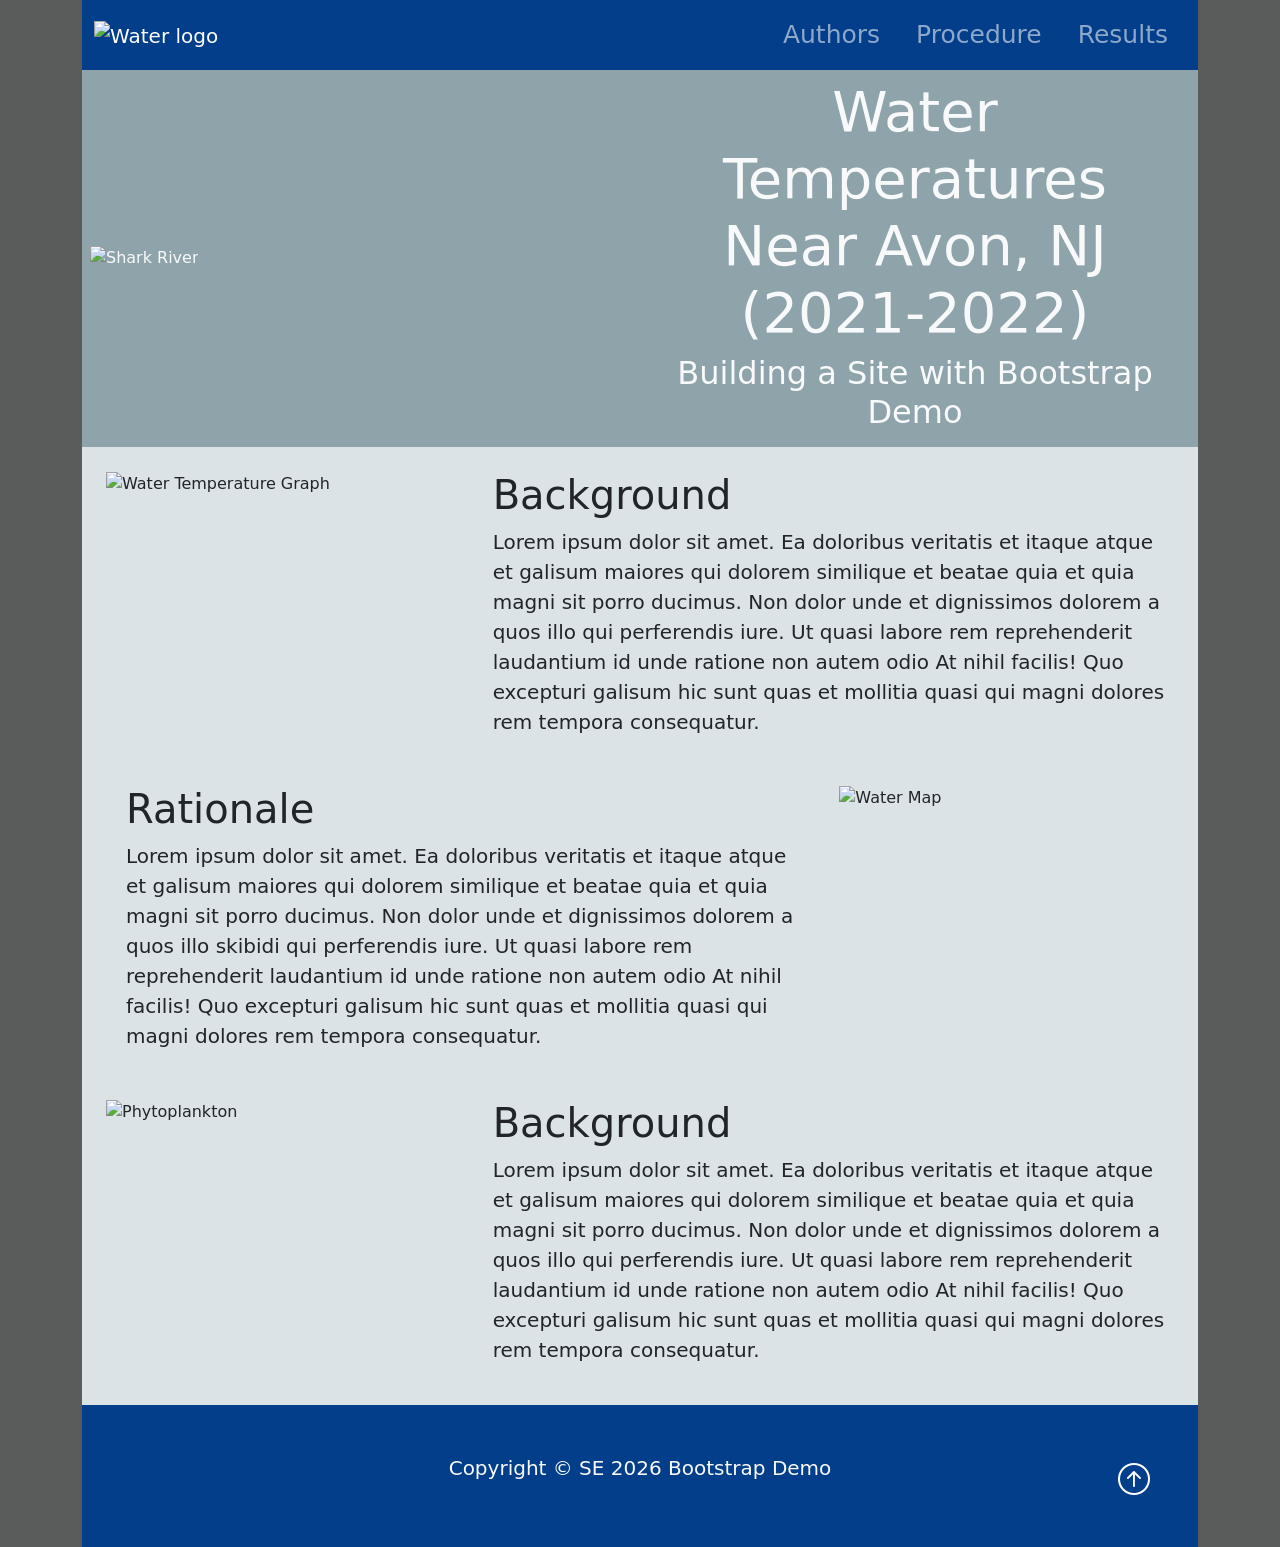
==== index.html @ b5b52da3 "added: template code from previous demo project" ====
<!DOCTYPE html>
<html lang="en">

<head>
    <meta charset="UTF-8">
    <meta name="viewport" content="width=device-width, initial-scale=1.0">
    <title>Activity 2.1.5 Class Demo</title>

    <link href="https://cdn.jsdelivr.net/npm/bootstrap@5.3.8/dist/css/bootstrap.min.css" rel="stylesheet"
        integrity="sha384-sRIl4kxILFvY47J16cr9ZwB07vP4J8+LH7qKQnuqkuIAvNWLzeN8tE5YBujZqJLB" crossorigin="anonymous">

    <link rel="stylesheet" href="https://cdn.jsdelivr.net/npm/bootstrap-icons@1.13.1/font/bootstrap-icons.min.css">
    <link rel="stylesheet" href="styles.css">

    <script src="https://cdn.jsdelivr.net/npm/bootstrap@5.3.8/dist/js/bootstrap.bundle.min.js"
        integrity="sha384-FKyoEForCGlyvwx9Hj09JcYn3nv7wiPVlz7YYwJrWVcXK/BmnVDxM+D2scQbITxI"
        crossorigin="anonymous"></script>


</head>

<body class="body">
    <div class="container-lg min-vh:100">
        <header>
            <!-- navigation bar -->
            <nav class="navbar navbar-expand-lg nav-background-color" data-bs-theme="dark">
                <div class="container">
                    <a href="#" class="navbar-brand">
                        <img src="img/droplet.png" alt="Water logo" class="d-inline-block-align-text-top w-50">
                    </a>

                    <!-- hamburger Menu Button -->
                    <button class="navbar-toggler" type="button" data-bs-toggle="collapse" data-bs-target="#navmenu">
                        <span class="navbar-toggler-icon"></span>
                    </button>

                    <!-- collapsible navbar menu with custom hover underline CSS animation -->
                    <div class="collapse navbar-collapse" id="navmenu"> <!-- links to hamburger icon -->
                        <ul class="navbar-nav ms-auto"> <!-- ms-auto provides auto margin spacing -->
                            <li class="nav-itm">
                                <a href="authors.html"
                                    class="nav-link hover-underline-animation nav-menu-item">Authors</a>
                            </li>
                            <li class="nav-itm">
                                <a href="procedure.html"
                                    class="nav-link hover-underline-animation nav-menu-item">Procedure</a>
                            </li>
                            <li class="nav-itm">
                                <a href="results.html"
                                    class="nav-link hover-underline-animation nav-menu-item">Results</a>
                            </li>
                        </ul>
                    </div>
                </div>
            </nav>
        </header>

        <!-- showcase -->
        <section class="showcase text-light p-2 text-center">
            <div class="container">
                <div class="row">
                    <div class="col-sm-6 p-0 d-flex align-items-center">
                        <img src="img/img-5509.jpg" alt="Shark River" class="img-fluid">
                        <!-- img-fluid won't expand image larger than the container and will scale
                             appropriately if the browser gets narrower than the image's set width -->
                    </div>
                    <div class="col-sm-6 p-0 d-flex align-items-center">
                        <div class="container">
                            <h1 class="display-4">Water Temperatures Near Avon, NJ (2021-2022)</h1>
                            <!-- display-4 will make the <h1> tag stand out -->
                            <h2>Building a Site with Bootstrap Demo</h2>
                        </div>
                    </div>
                </div>
            </div>
        </section>

         <!-- overview -->
        <section class="overview text-dark p-2 text-left">
            <div class="container">
                <div class="row">
                    <div class="col-sm-4 p-3">
                        <img src="img/19418.jpeg" alt="Water Temperature Graph" class="img-fluid">
                    </div>
                    <div class="col-sm-8 p-3">
                        <h1 class="overview-left-padding">Background</h1> <!-- overview-left-padding: custom padding left side -->
                        <p class="lead overview-font overview-left-padding">
                            Lorem ipsum dolor sit amet. Ea doloribus veritatis et itaque atque et 
                            galisum maiores qui dolorem similique et beatae quia et quia magni sit porro ducimus. 
                            Non dolor unde et dignissimos dolorem a quos illo qui perferendis iure. Ut quasi labore 
                            rem reprehenderit laudantium id unde ratione non autem odio At nihil facilis! Quo excepturi
                            galisum hic sunt quas et mollitia quasi qui magni dolores rem tempora consequatur. 
                        </p>
                    </div>
                </div>
                <div class="row">
                    <div class="col-sm-8 p-3">
                        <h1 class="overview-left-padding">Rationale</h1>
                        <p class="lead overview-font overview-left-padding">
                            Lorem ipsum dolor sit amet. Ea doloribus veritatis et itaque atque et 
                            galisum maiores qui dolorem similique et beatae quia et quia magni sit porro ducimus. 
                            Non dolor unde et dignissimos dolorem a quos illo skibidi qui perferendis iure. Ut quasi labore 
                            rem reprehenderit laudantium id unde ratione non autem odio At nihil facilis! Quo excepturi
                            galisum hic sunt quas et mollitia quasi qui magni dolores rem tempora consequatur. 
                        </p>
                    </div>
                    <div class="col-sm-4 p-3">
                        <img src="img/watermap.jpg" alt="Water Map" class="img-fluid">
                    </div>
                </div>
                <div class="row">
                    <div class="col-sm-4 p-3">
                        <img src="img/phytoplankton-pnas.jpg" alt="Phytoplankton" class="img-fluid">
                    </div>
                    <div class="col-sm-8 p-3">
                        <h1 class="overview-left-padding">Background</h1> <!-- overview-left-padding: custom padding left side -->
                        <p class="lead overview-font overview-left-padding">
                            Lorem ipsum dolor sit amet. Ea doloribus veritatis et itaque atque et 
                            galisum maiores qui dolorem similique et beatae quia et quia magni sit porro ducimus. 
                            Non dolor unde et dignissimos dolorem a quos illo qui perferendis iure. Ut quasi labore 
                            rem reprehenderit laudantium id unde ratione non autem odio At nihil facilis! Quo excepturi
                            galisum hic sunt quas et mollitia quasi qui magni dolores rem tempora consequatur. 
                        </p>
                    </div>
                </div>
            </div>
        </section>

        <!-- footer -->
         <footer class="p-5 footer text-light text-center position-relative">
            <div class="container">
                <p class="lead">Copyright &copy; SE 2026 Bootstrap Demo</p>
                <a href="#" class="position-absolute bottom-0 end-0 p-5">
                    <i class="bi-arrow-up-circle h2 icon-white"></i>
                </a>
            </div>
         </footer>
    </div>
</body>

</html>
---- styles.css ----
/* ----------------- Class CSS ----------------- */

.about{
    width:400px;
    margin: auto;
}

.about-team{
    color:rgb(82, 81, 81)
}

.authors{
    background-color: #dbe3e7;
}

.body{
    background-color: rgb(90, 92, 92);
}

.chartjs-sample{
    background-color: #8fa3ab;
}

.footer{                
    background-color: #023E8A;
}

.icon-white{            /* Arrow icon at bottom of page */
    color: #FFFFFF;
}

.nav-background-color{   /* navbar background color */
    background-color: #023E8A;
}

.nav-menu-item{               /* navbar link text properties */
    font-size:25px;
    margin-left: 10px;
    margin-right: 10px;
}

.overview{
    background-color: #dbe3e7;
}

.overview-left-padding{
    padding-left: 20px;
}

.overview-right-padding{  
    padding-right: 20px;
}

.procedure{
    background-color: #dbe3e7;
    padding: 1px;
}

.showcase{
    background-color: #8fa3ab; /*#0096c7*/
}

/* ----------------- ID CSS ----------------- */

/* -----------------Underline Animation CSS -----------------*/
#chart-wrapper{
    margin: auto;
    padding: 10px; 
    min-height: 400px;
    background-color: whitesmoke !important;
    justify-content: center;
    align-items: center;  
}



.hover-underline-animation {
    display: inline-block;
    position: relative;
    /*color: #0087ca;*/
  }
  
.hover-underline-animation:after {
    content: '';
    position: absolute;
    width: 100%;
    transform: scaleX(0);
    height: 2px;
    bottom: 0;
    left: 0;
    background-color: #eae6e6;
    /*transform-origin: bottom right;*/
    transition: transform 0.35s ease-out;
}
  
.hover-underline-animation:hover:after {
    transform: scaleX(1);
    /*transform-origin: bottom left;*/
}
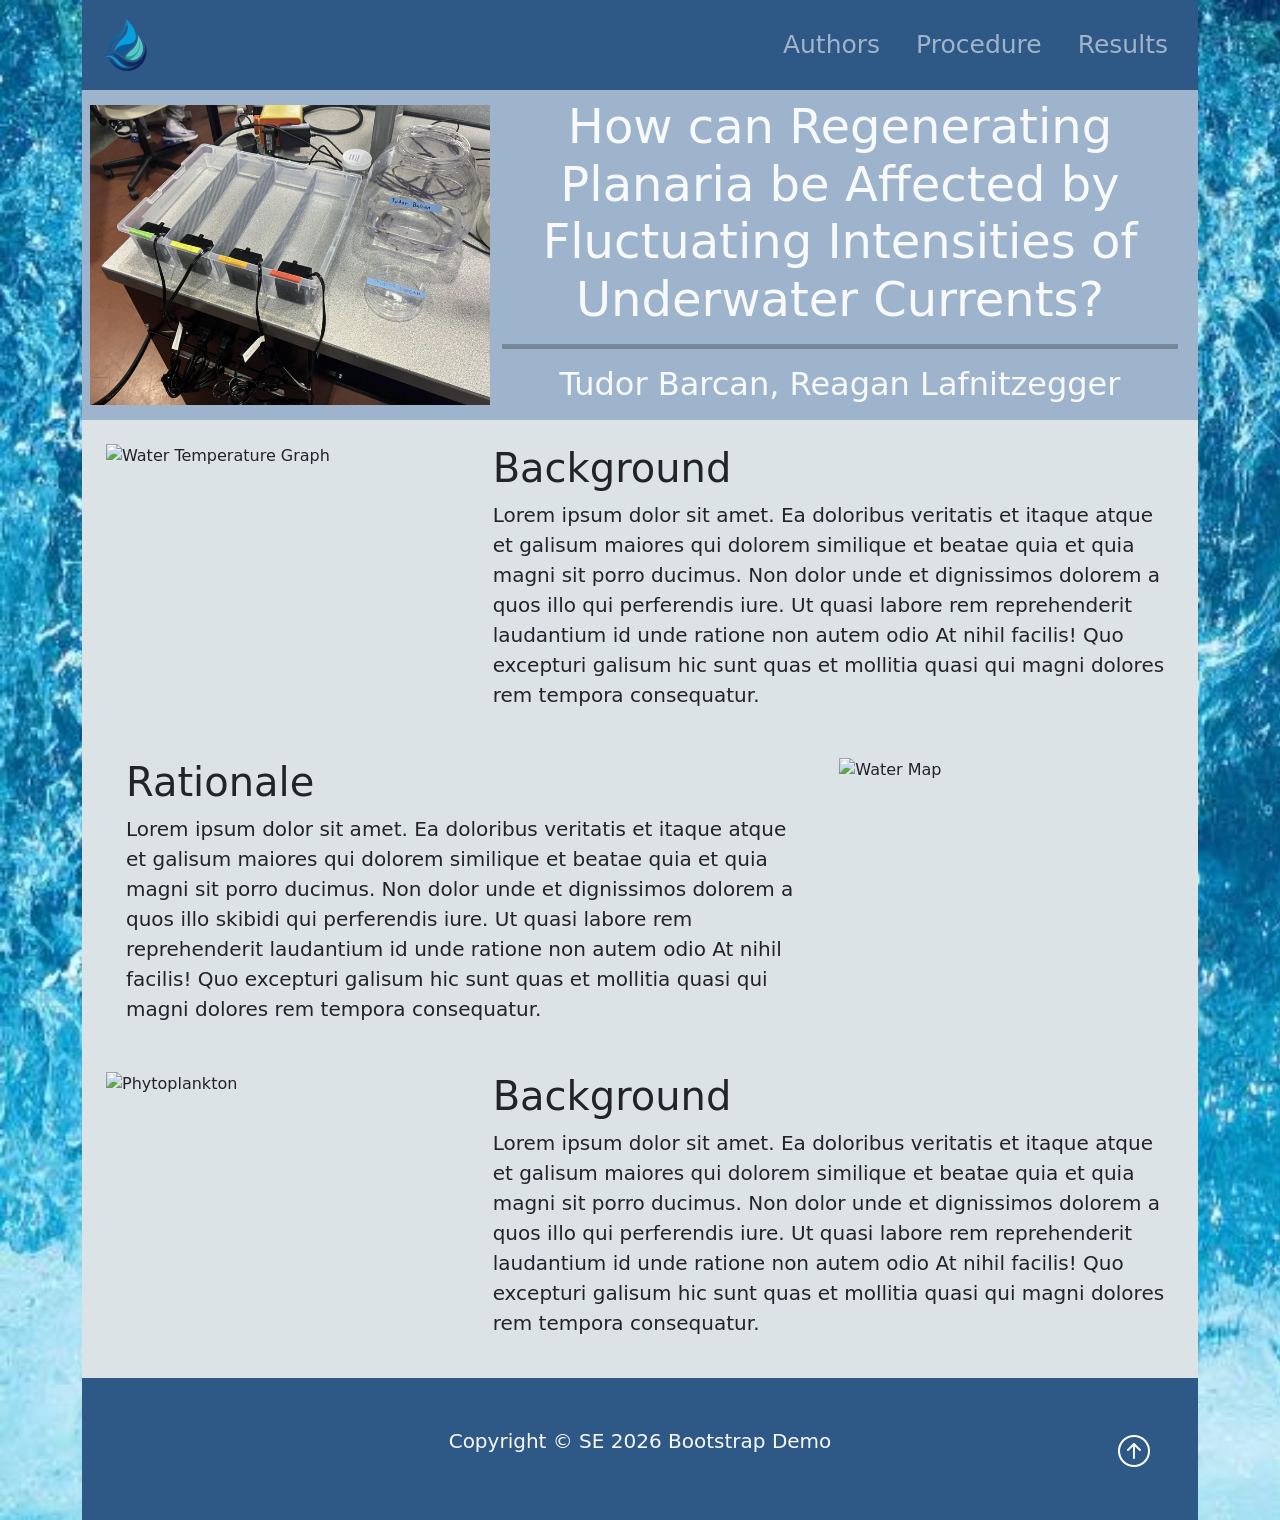
==== commit 1b01096e: "added: title in main page and new images" ====
--- a/index.html
+++ b/index.html
@@ -26,7 +26,7 @@
             <nav class="navbar navbar-expand-lg nav-background-color" data-bs-theme="dark">
                 <div class="container">
                     <a href="#" class="navbar-brand">
-                        <img src="img/droplet.png" alt="Water logo" class="d-inline-block-align-text-top w-50">
+                        <img src="img/water-logo.png" alt="Water logo" class="d-inline-block-align-text-top w-50">
                     </a>
 
                     <!-- hamburger Menu Button -->
@@ -59,16 +59,13 @@
         <section class="showcase text-light p-2 text-center">
             <div class="container">
                 <div class="row">
-                    <div class="col-sm-6 p-0 d-flex align-items-center">
-                        <img src="img/img-5509.jpg" alt="Shark River" class="img-fluid">
-                        <!-- img-fluid won't expand image larger than the container and will scale
-                             appropriately if the browser gets narrower than the image's set width -->
-                    </div>
-                    <div class="col-sm-6 p-0 d-flex align-items-center">
+                    <div class="col-sm-12 p-0 d-flex align-items-center">
+                        <img src="img/setup.png" width="400" height="300" alt="">
                         <div class="container">
-                            <h1 class="display-4">Water Temperatures Near Avon, NJ (2021-2022)</h1>
-                            <!-- display-4 will make the <h1> tag stand out -->
-                            <h2>Building a Site with Bootstrap Demo</h2>
+                            <h1 class="display-5">How can Regenerating Planaria 
+                                be Affected by Fluctuating Intensities of Underwater Currents?</h1>
+                            <hr class="horizontal-line">
+                            <h2>Tudor Barcan, Reagan Lafnitzegger</h2>
                         </div>
                     </div>
                 </div>
--- a/styles.css
+++ b/styles.css
@@ -14,7 +14,14 @@
 }
 
 .body{
-    background-color: rgb(90, 92, 92);
+    background-color: #2e5886;;
+    background-image: url(img/water-bg.jpg);
+    background-size: cover;
+}
+
+.logo {
+    transform: scale(0.50);
+    transform-origin: top left;
 }
 
 .chartjs-sample{
@@ -22,7 +29,7 @@
 }
 
 .footer{                
-    background-color: #023E8A;
+    background-color: #2e5886;
 }
 
 .icon-white{            /* Arrow icon at bottom of page */
@@ -30,7 +37,7 @@
 }
 
 .nav-background-color{   /* navbar background color */
-    background-color: #023E8A;
+    background-color: #2e5886;
 }
 
 .nav-menu-item{               /* navbar link text properties */
@@ -56,8 +63,14 @@
     padding: 1px;
 }
 
-.showcase{
-    background-color: #8fa3ab; /*#0096c7*/
+.showcase {
+    background-color: #9eb4cd;
+}
+
+.horizontal-line {
+    height: 5px;
+    background-color: rgb(0, 0, 0);
+    border: none;
 }
 
 /* ----------------- ID CSS ----------------- */
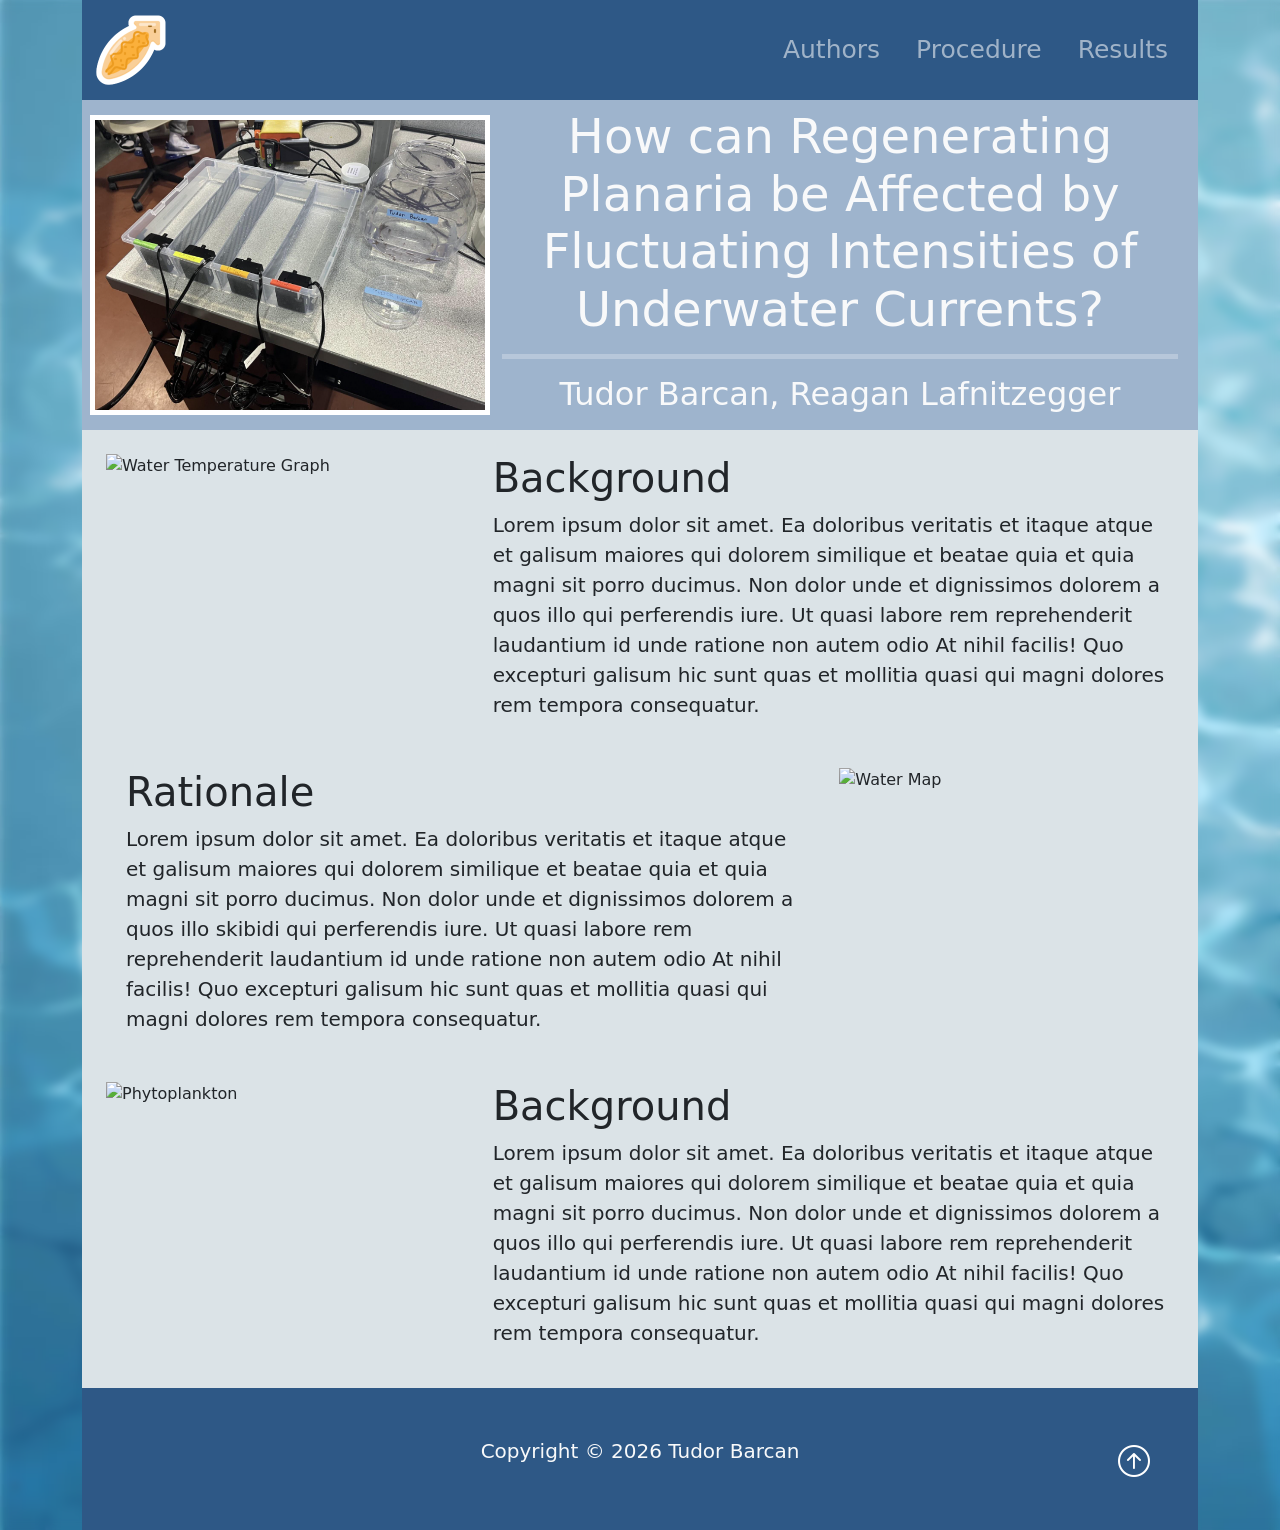
==== commit 7e780065: "added: new images and updated pages to include them" ====
--- a/index.html
+++ b/index.html
@@ -26,7 +26,7 @@
             <nav class="navbar navbar-expand-lg nav-background-color" data-bs-theme="dark">
                 <div class="container">
                     <a href="#" class="navbar-brand">
-                        <img src="img/water-logo.png" alt="Water logo" class="d-inline-block-align-text-top w-50">
+                        <img src="img/planaria-icon.png" alt="Planaria icon" class="d-inline-block-align-text-top w-50">
                     </a>
 
                     <!-- hamburger Menu Button -->
@@ -60,7 +60,7 @@
             <div class="container">
                 <div class="row">
                     <div class="col-sm-12 p-0 d-flex align-items-center">
-                        <img src="img/setup.png" width="400" height="300" alt="">
+                        <img src="img/experiment-setup.png" width="400" height="300" class="white-border" alt="Experiment Setup">
                         <div class="container">
                             <h1 class="display-5">How can Regenerating Planaria 
                                 be Affected by Fluctuating Intensities of Underwater Currents?</h1>
@@ -126,7 +126,7 @@
         <!-- footer -->
          <footer class="p-5 footer text-light text-center position-relative">
             <div class="container">
-                <p class="lead">Copyright &copy; SE 2026 Bootstrap Demo</p>
+                <p class="lead">Copyright &copy; 2026 Tudor Barcan</p>
                 <a href="#" class="position-absolute bottom-0 end-0 p-5">
                     <i class="bi-arrow-up-circle h2 icon-white"></i>
                 </a>
--- a/styles.css
+++ b/styles.css
@@ -17,6 +17,7 @@
     background-color: #2e5886;;
     background-image: url(img/water-bg.jpg);
     background-size: cover;
+    backdrop-filter: blur(5px);
 }
 
 .logo {
@@ -69,8 +70,16 @@
 
 .horizontal-line {
     height: 5px;
-    background-color: rgb(0, 0, 0);
+    background-color: rgb(255, 255, 255);
     border: none;
+}
+
+.white-border{
+    border: 5px solid white;
+}
+
+.black-border{
+    border: 5px solid black;
 }
 
 /* ----------------- ID CSS ----------------- */
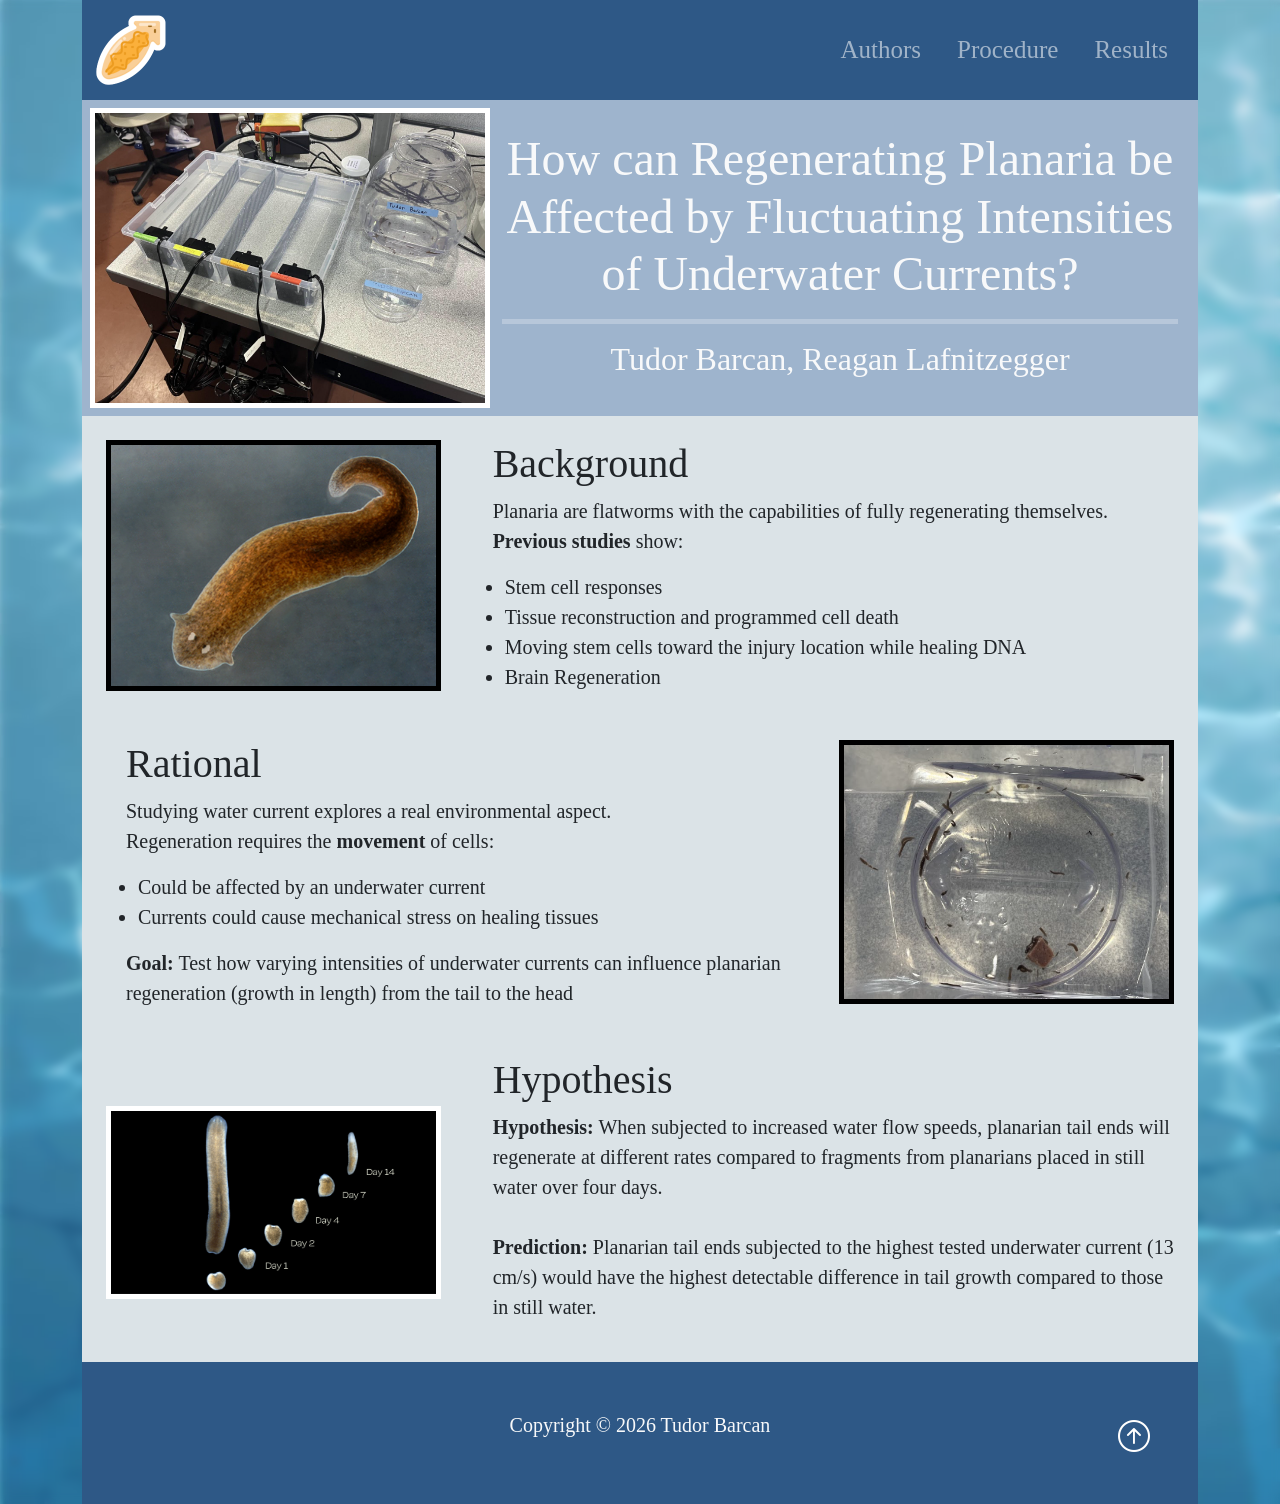
==== commit 78b135bd: "added: new images and updated, authors, index.html files" ====
--- a/index.html
+++ b/index.html
@@ -77,46 +77,58 @@
             <div class="container">
                 <div class="row">
                     <div class="col-sm-4 p-3">
-                        <img src="img/19418.jpeg" alt="Water Temperature Graph" class="img-fluid">
+                        <img src="img/planaria.jpg" alt="Planaria" class="img-fluid black-border">
                     </div>
                     <div class="col-sm-8 p-3">
                         <h1 class="overview-left-padding">Background</h1> <!-- overview-left-padding: custom padding left side -->
-                        <p class="lead overview-font overview-left-padding">
-                            Lorem ipsum dolor sit amet. Ea doloribus veritatis et itaque atque et 
-                            galisum maiores qui dolorem similique et beatae quia et quia magni sit porro ducimus. 
-                            Non dolor unde et dignissimos dolorem a quos illo qui perferendis iure. Ut quasi labore 
-                            rem reprehenderit laudantium id unde ratione non autem odio At nihil facilis! Quo excepturi
-                            galisum hic sunt quas et mollitia quasi qui magni dolores rem tempora consequatur. 
+                        <p class="overview-left-padding">
+                            Planaria are flatworms with the capabilities of fully regenerating themselves.
+                            <br>
+                            <strong>Previous studies</strong> show:
                         </p>
+                        <ul>
+                            <li>Stem cell responses</li>
+                            <li>Tissue reconstruction and programmed cell death</li>
+                            <li>Moving stem cells toward the injury location while healing DNA</li>
+                            <li>Brain Regeneration</li>
+                        </ul>
                     </div>
                 </div>
                 <div class="row">
                     <div class="col-sm-8 p-3">
-                        <h1 class="overview-left-padding">Rationale</h1>
-                        <p class="lead overview-font overview-left-padding">
-                            Lorem ipsum dolor sit amet. Ea doloribus veritatis et itaque atque et 
-                            galisum maiores qui dolorem similique et beatae quia et quia magni sit porro ducimus. 
-                            Non dolor unde et dignissimos dolorem a quos illo skibidi qui perferendis iure. Ut quasi labore 
-                            rem reprehenderit laudantium id unde ratione non autem odio At nihil facilis! Quo excepturi
-                            galisum hic sunt quas et mollitia quasi qui magni dolores rem tempora consequatur. 
+                        <h1 class="overview-left-padding">Rational</h1>
+                        <p class="overview-left-padding">
+                            Studying water current explores a real environmental aspect.
+                            <br>
+                            Regeneration requires the <strong>movement</strong> of cells:
+                        </p>
+                        <ul>
+                            <li>Could be affected by an underwater current</li>
+                            <li>Currents could cause mechanical stress on healing tissues</li>
+                        </ul>
+                        <p class="overview-left-padding">
+                            <strong>Goal:</strong> Test how varying intensities of underwater currents can influence planarian regeneration (growth in length) from the tail to the head
                         </p>
                     </div>
                     <div class="col-sm-4 p-3">
-                        <img src="img/watermap.jpg" alt="Water Map" class="img-fluid">
+                        <img src="img/planaria-tank.png" alt="Planaria Tank" class="img-fluid black-border">
                     </div>
                 </div>
                 <div class="row">
                     <div class="col-sm-4 p-3">
-                        <img src="img/phytoplankton-pnas.jpg" alt="Phytoplankton" class="img-fluid">
+                        <img src="img/planaria-growth.png" alt="Planaria Growth" class="img-fluid white-border" id="growth-img">
                     </div>
                     <div class="col-sm-8 p-3">
-                        <h1 class="overview-left-padding">Background</h1> <!-- overview-left-padding: custom padding left side -->
-                        <p class="lead overview-font overview-left-padding">
-                            Lorem ipsum dolor sit amet. Ea doloribus veritatis et itaque atque et 
-                            galisum maiores qui dolorem similique et beatae quia et quia magni sit porro ducimus. 
-                            Non dolor unde et dignissimos dolorem a quos illo qui perferendis iure. Ut quasi labore 
-                            rem reprehenderit laudantium id unde ratione non autem odio At nihil facilis! Quo excepturi
-                            galisum hic sunt quas et mollitia quasi qui magni dolores rem tempora consequatur. 
+                        <h1 class="overview-left-padding">Hypothesis</h1> <!-- overview-left-padding: custom padding left side -->
+                        <p class="overview-left-padding">
+                            <strong>Hypothesis:</strong> When subjected to increased water flow speeds, planarian tail ends 
+                            will regenerate at different rates compared to fragments from planarians 
+                            placed in still water over four days.
+                            <br>
+                            <br>
+                            <strong>Prediction:</strong> Planarian tail ends subjected to the highest tested underwater
+                            current (13 cm/s) would have the highest detectable difference in tail growth
+                            compared to those in still water.
                         </p>
                     </div>
                 </div>
--- a/styles.css
+++ b/styles.css
@@ -18,6 +18,18 @@
     background-image: url(img/water-bg.jpg);
     background-size: cover;
     backdrop-filter: blur(5px);
+}
+
+* { 
+    font-family: 'Gadugi' !important;
+}
+
+#growth-img {
+    margin-top: 50px;
+}
+
+p, li {
+    font-size: 20px;
 }
 
 .logo {
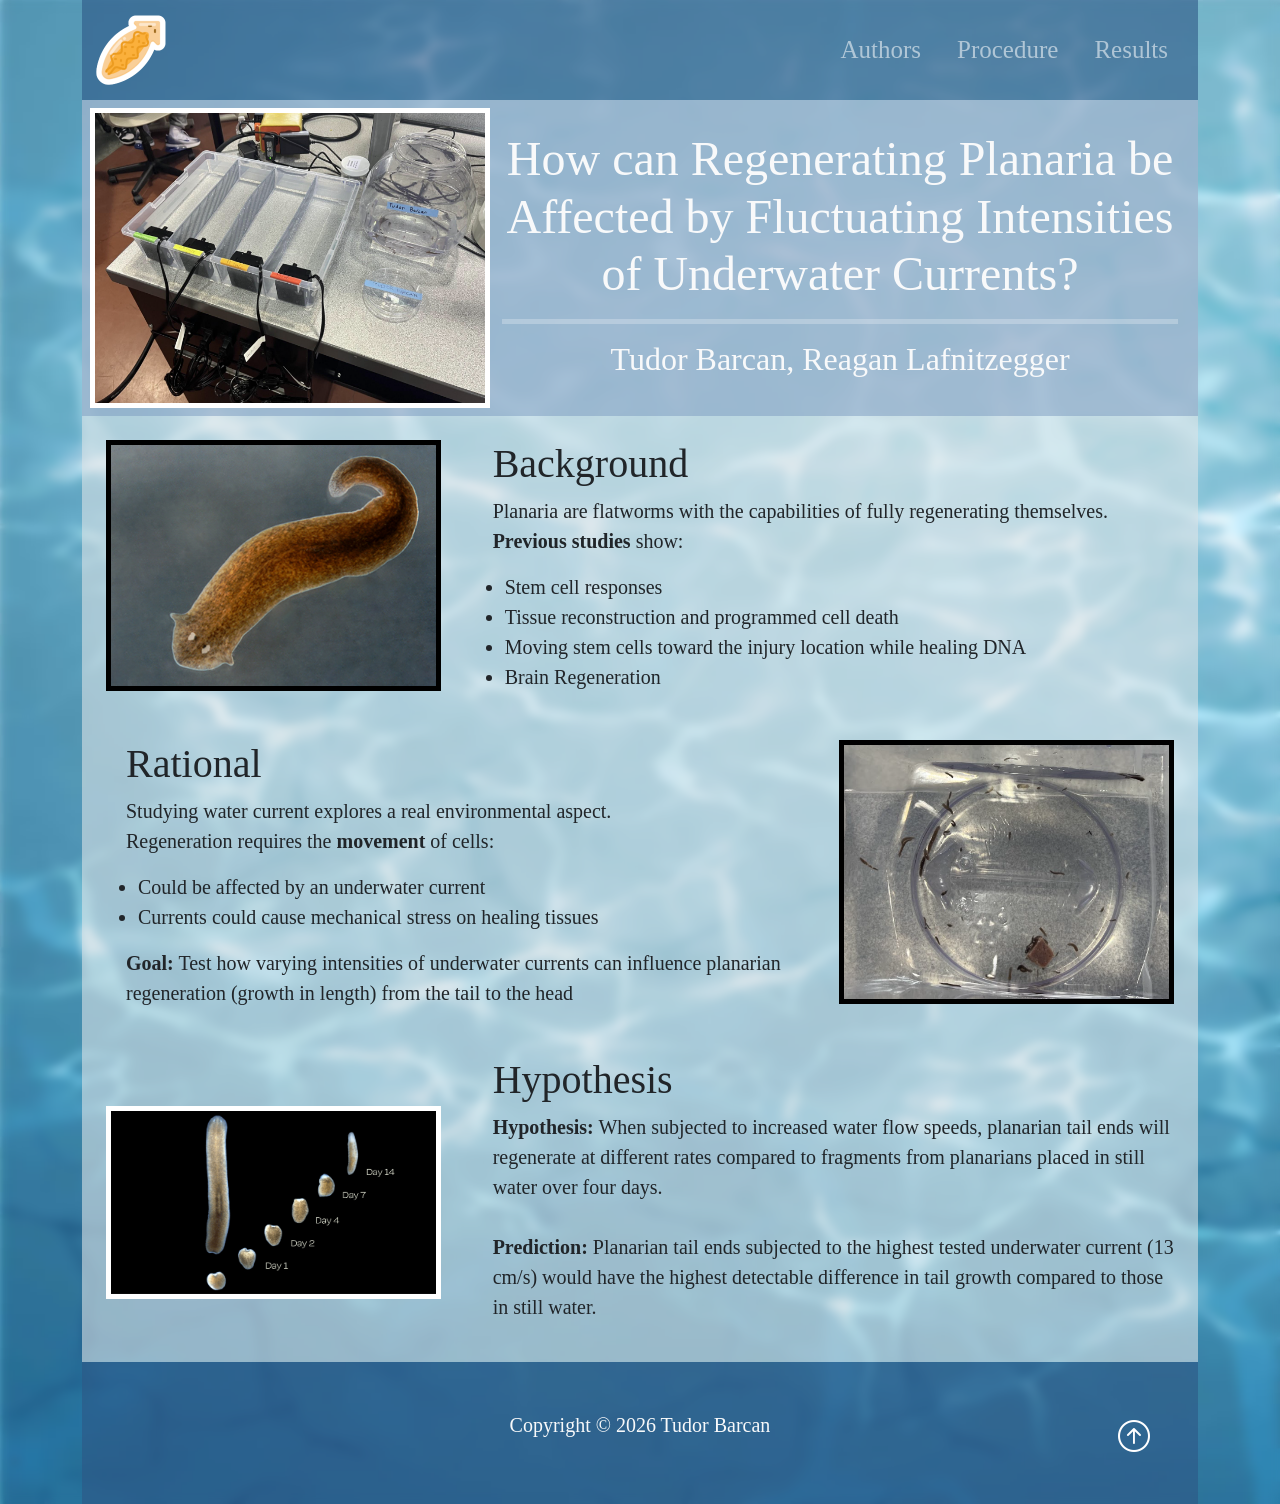
==== commit 25d5a7f9: "added: grow animations & finishing touches" ====
--- a/index.html
+++ b/index.html
@@ -26,7 +26,7 @@
             <nav class="navbar navbar-expand-lg nav-background-color" data-bs-theme="dark">
                 <div class="container">
                     <a href="#" class="navbar-brand">
-                        <img src="img/planaria-icon.png" alt="Planaria icon" class="d-inline-block-align-text-top w-50">
+                        <img src="img/planaria-icon.png" alt="Planaria icon" class="d-inline-block-align-text-top w-50 grow">
                     </a>
 
                     <!-- hamburger Menu Button -->
@@ -77,7 +77,7 @@
             <div class="container">
                 <div class="row">
                     <div class="col-sm-4 p-3">
-                        <img src="img/planaria.jpg" alt="Planaria" class="img-fluid black-border">
+                        <img src="img/planaria.jpg" alt="Planaria" class="img-fluid black-border grow">
                     </div>
                     <div class="col-sm-8 p-3">
                         <h1 class="overview-left-padding">Background</h1> <!-- overview-left-padding: custom padding left side -->
@@ -111,12 +111,12 @@
                         </p>
                     </div>
                     <div class="col-sm-4 p-3">
-                        <img src="img/planaria-tank.png" alt="Planaria Tank" class="img-fluid black-border">
+                        <img src="img/planaria-tank.png" alt="Planaria Tank" class="img-fluid black-border grow">
                     </div>
                 </div>
                 <div class="row">
                     <div class="col-sm-4 p-3">
-                        <img src="img/planaria-growth.png" alt="Planaria Growth" class="img-fluid white-border" id="growth-img">
+                        <img src="img/planaria-growth.png" alt="Planaria Growth" class="img-fluid white-border grow" id="growth-img">
                     </div>
                     <div class="col-sm-8 p-3">
                         <h1 class="overview-left-padding">Hypothesis</h1> <!-- overview-left-padding: custom padding left side -->
--- a/styles.css
+++ b/styles.css
@@ -10,26 +10,28 @@
 }
 
 .authors{
-    background-color: #dbe3e7;
+    background-color: rgba(219, 227, 231, 0.6);
 }
 
 .body{
-    background-color: #2e5886;;
+    background-color: rgb(46, 88, 134);
     background-image: url(img/water-bg.jpg);
     background-size: cover;
     backdrop-filter: blur(5px);
 }
 
-* { 
-    font-family: 'Gadugi' !important;
+.grow {
+    transform: scale(1);
+    transition: transform 0.3s ease-in-out; 
 }
 
-#growth-img {
-    margin-top: 50px;
+.author-padding {
+    padding-bottom: 250px;
+    padding-top: 100px;
 }
 
-p, li {
-    font-size: 20px;
+.grow:hover{
+    transform: scale(1.1);
 }
 
 .logo {
@@ -42,7 +44,7 @@
 }
 
 .footer{                
-    background-color: #2e5886;
+    background-color: rgb(46, 88, 134, 0.6);
 }
 
 .icon-white{            /* Arrow icon at bottom of page */
@@ -50,7 +52,7 @@
 }
 
 .nav-background-color{   /* navbar background color */
-    background-color: #2e5886;
+    background-color: rgb(46, 88, 134, 0.6);
 }
 
 .nav-menu-item{               /* navbar link text properties */
@@ -60,7 +62,7 @@
 }
 
 .overview{
-    background-color: #dbe3e7;
+    background-color: rgba(219, 227, 231, 0.6);
 }
 
 .overview-left-padding{
@@ -72,12 +74,12 @@
 }
 
 .procedure{
-    background-color: #dbe3e7;
+    background-color: rgba(219, 227, 231, 0.6);
     padding: 1px;
 }
 
 .showcase {
-    background-color: #9eb4cd;
+    background-color: rgba(158, 180, 205, 0.8);
 }
 
 .horizontal-line {
@@ -95,6 +97,10 @@
 }
 
 /* ----------------- ID CSS ----------------- */
+
+#growth-img {
+    margin-top: 50px;
+}
 
 /* -----------------Underline Animation CSS -----------------*/
 #chart-wrapper{
@@ -130,4 +136,14 @@
 .hover-underline-animation:hover:after {
     transform: scaleX(1);
     /*transform-origin: bottom left;*/
+}
+
+/* ----------------- Element CSS ----------------- */
+
+* { 
+    font-family: 'Gadugi' !important;
+}
+
+p, li {
+    font-size: 20px;
 }
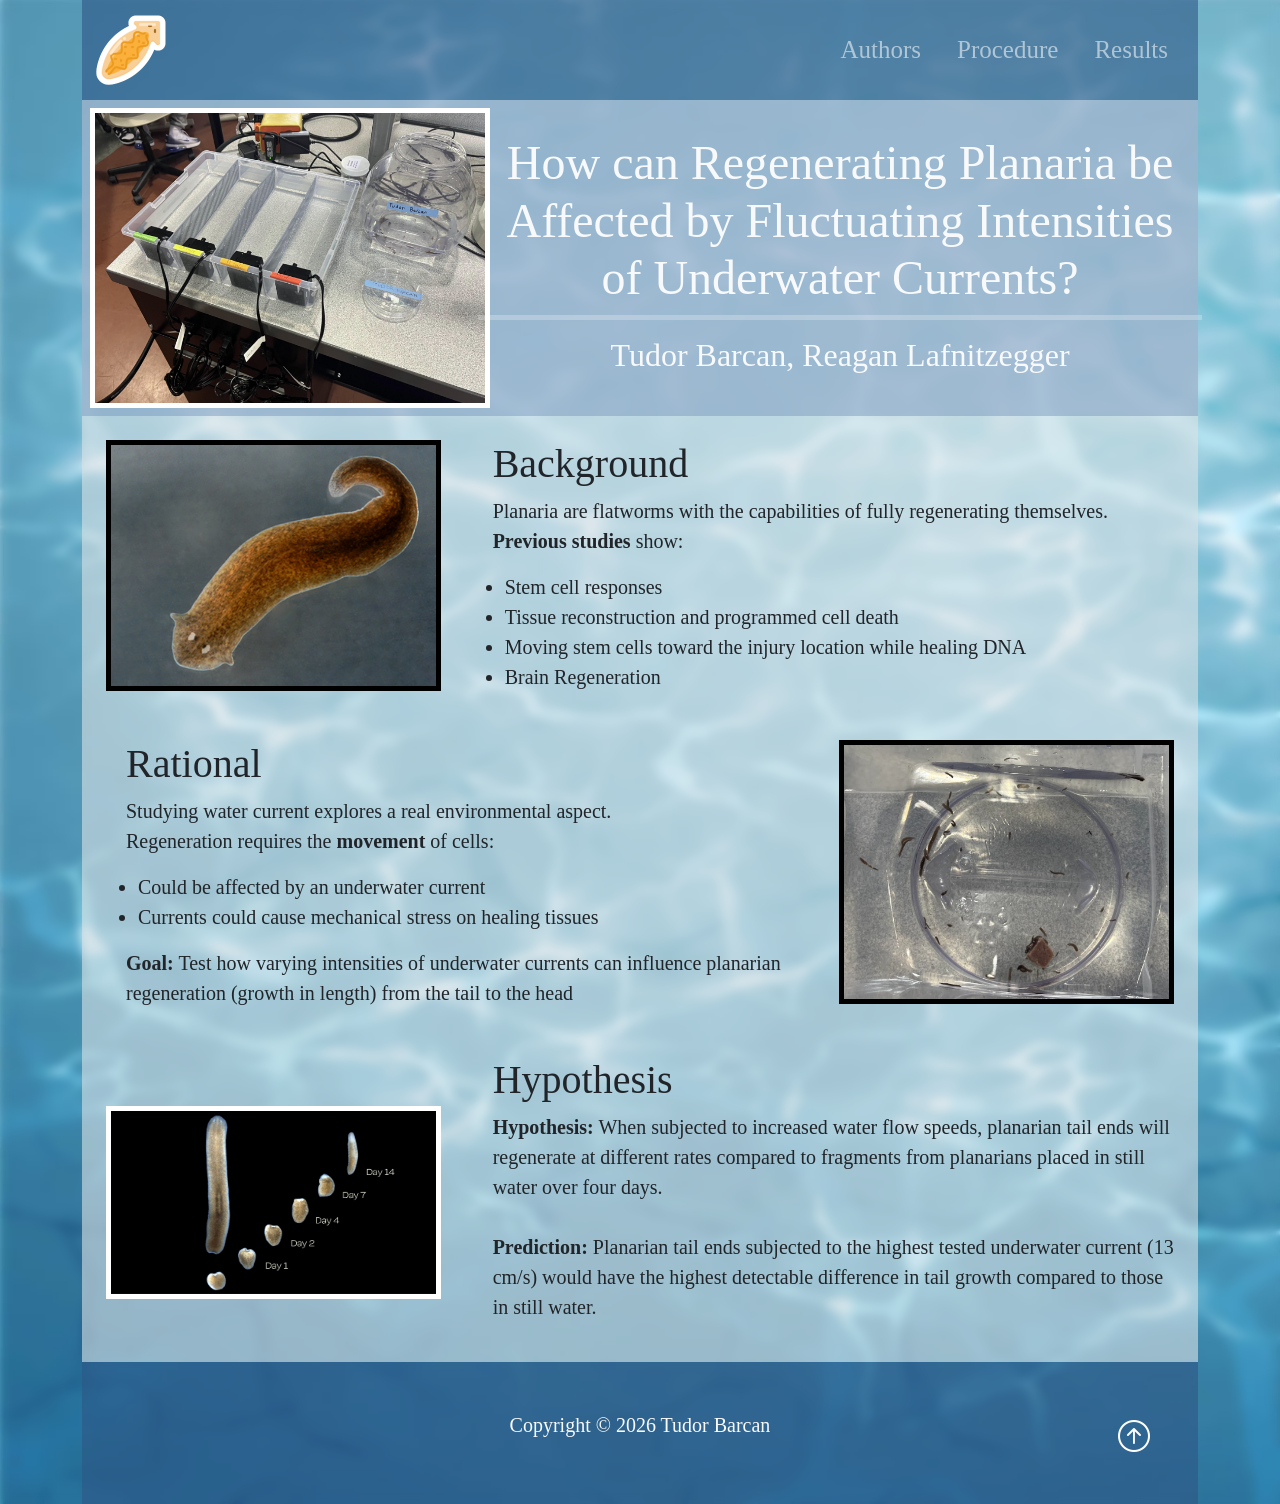
==== commit 4c6d856f: "Added error bars to data chart" ====
--- a/index.html
+++ b/index.html
@@ -4,7 +4,7 @@
 <head>
     <meta charset="UTF-8">
     <meta name="viewport" content="width=device-width, initial-scale=1.0">
-    <title>Activity 2.1.5 Class Demo</title>
+    <title>Home</title>
 
     <link href="https://cdn.jsdelivr.net/npm/bootstrap@5.3.8/dist/css/bootstrap.min.css" rel="stylesheet"
         integrity="sha384-sRIl4kxILFvY47J16cr9ZwB07vP4J8+LH7qKQnuqkuIAvNWLzeN8tE5YBujZqJLB" crossorigin="anonymous">
@@ -61,7 +61,7 @@
                 <div class="row">
                     <div class="col-sm-12 p-0 d-flex align-items-center">
                         <img src="img/experiment-setup.png" width="400" height="300" class="white-border" alt="Experiment Setup">
-                        <div class="container">
+                        <div class="row">
                             <h1 class="display-5">How can Regenerating Planaria 
                                 be Affected by Fluctuating Intensities of Underwater Currents?</h1>
                             <hr class="horizontal-line">
--- a/styles.css
+++ b/styles.css
@@ -40,7 +40,7 @@
 }
 
 .chartjs-sample{
-    background-color: #8fa3ab;
+    background-color: rgba(226, 235, 239, 0.72);
 }
 
 .footer{                
@@ -106,13 +106,10 @@
 #chart-wrapper{
     margin: auto;
     padding: 10px; 
-    min-height: 400px;
-    background-color: whitesmoke !important;
+    min-height: 800px;
     justify-content: center;
     align-items: center;  
 }
-
-
 
 .hover-underline-animation {
     display: inline-block;
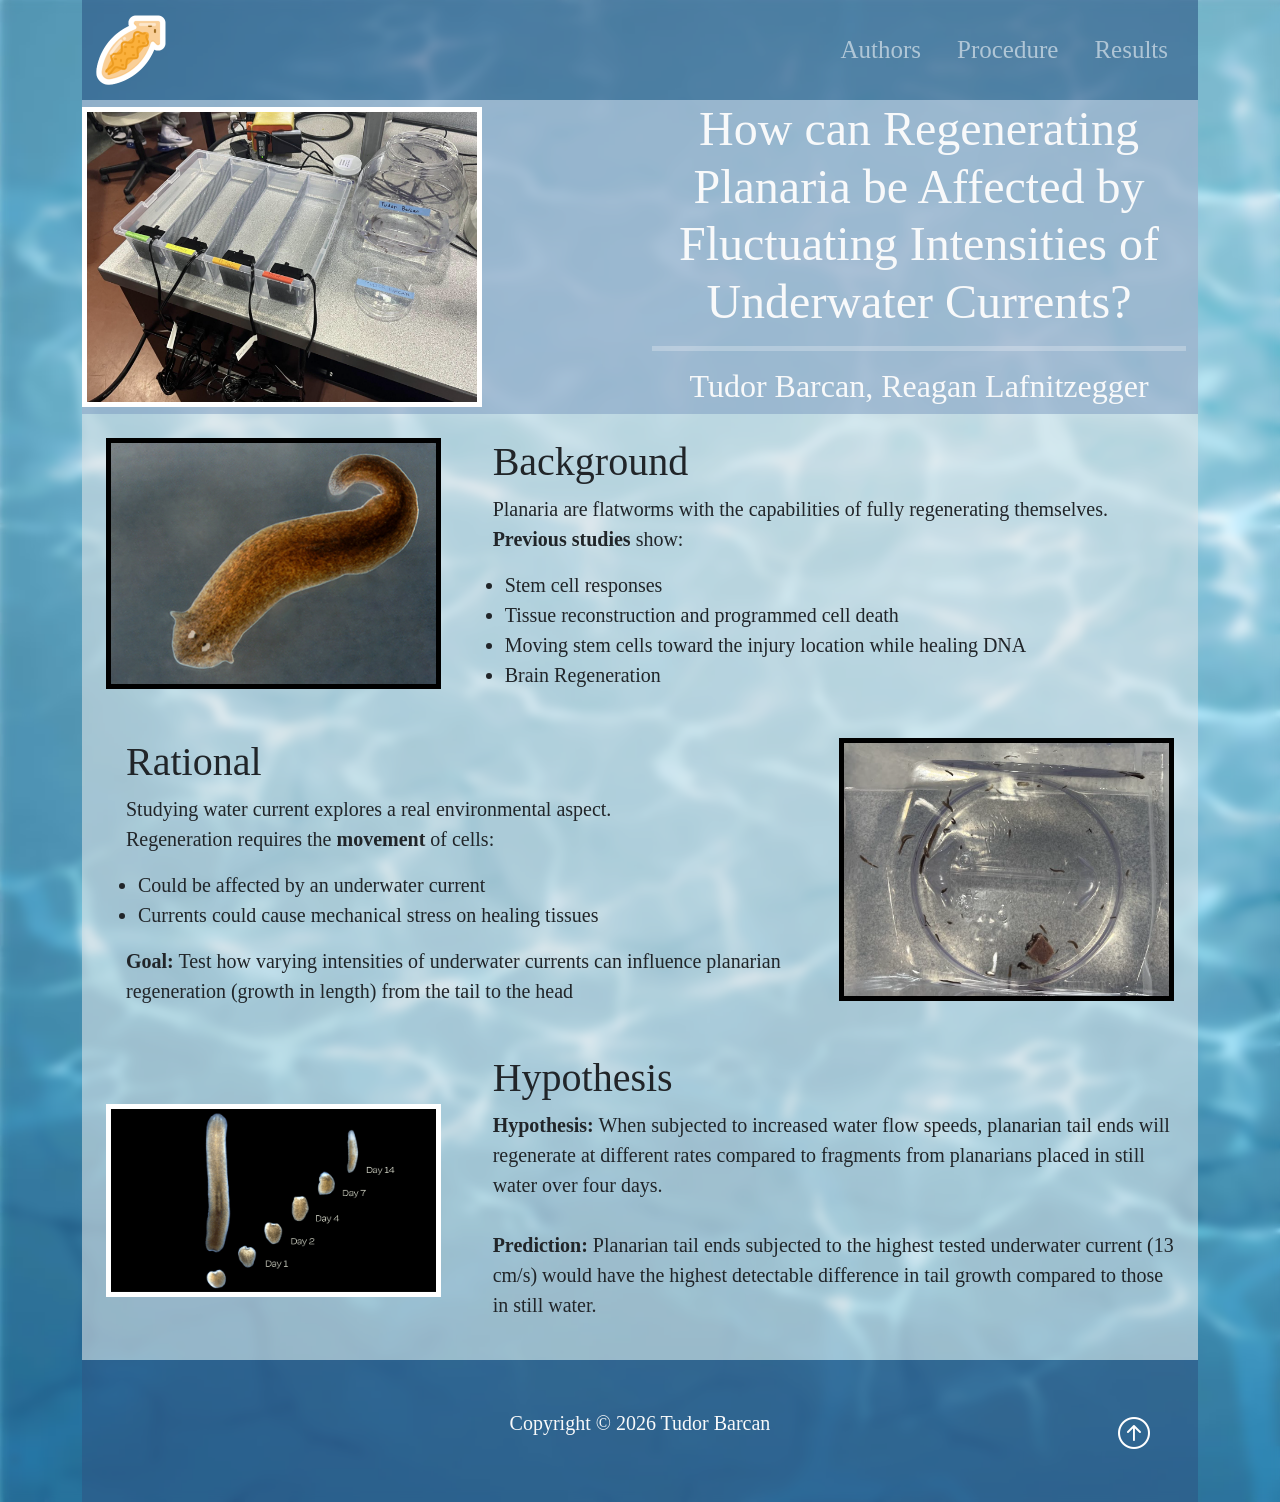
==== commit 633d2d2a: "Fixed wrapping issue with title in home page" ====
--- a/index.html
+++ b/index.html
@@ -56,17 +56,17 @@
         </header>
 
         <!-- showcase -->
-        <section class="showcase text-light p-2 text-center">
+        <section class="showcase text-light text-center">
             <div class="container">
                 <div class="row">
-                    <div class="col-sm-12 p-0 d-flex align-items-center">
+                    <div class="col-md-6 p-0 d-flex align-items-center">
                         <img src="img/experiment-setup.png" width="400" height="300" class="white-border" alt="Experiment Setup">
-                        <div class="row">
-                            <h1 class="display-5">How can Regenerating Planaria 
-                                be Affected by Fluctuating Intensities of Underwater Currents?</h1>
-                            <hr class="horizontal-line">
-                            <h2>Tudor Barcan, Reagan Lafnitzegger</h2>
-                        </div>
+                    </div>
+                    <div class="col-sm-6 flex justify-content-start">
+                        <h1 class="display-5">How can Regenerating Planaria 
+                            be Affected by Fluctuating Intensities of Underwater Currents?</h1>
+                        <hr class="horizontal-line">
+                        <h2>Tudor Barcan, Reagan Lafnitzegger</h2>
                     </div>
                 </div>
             </div>
